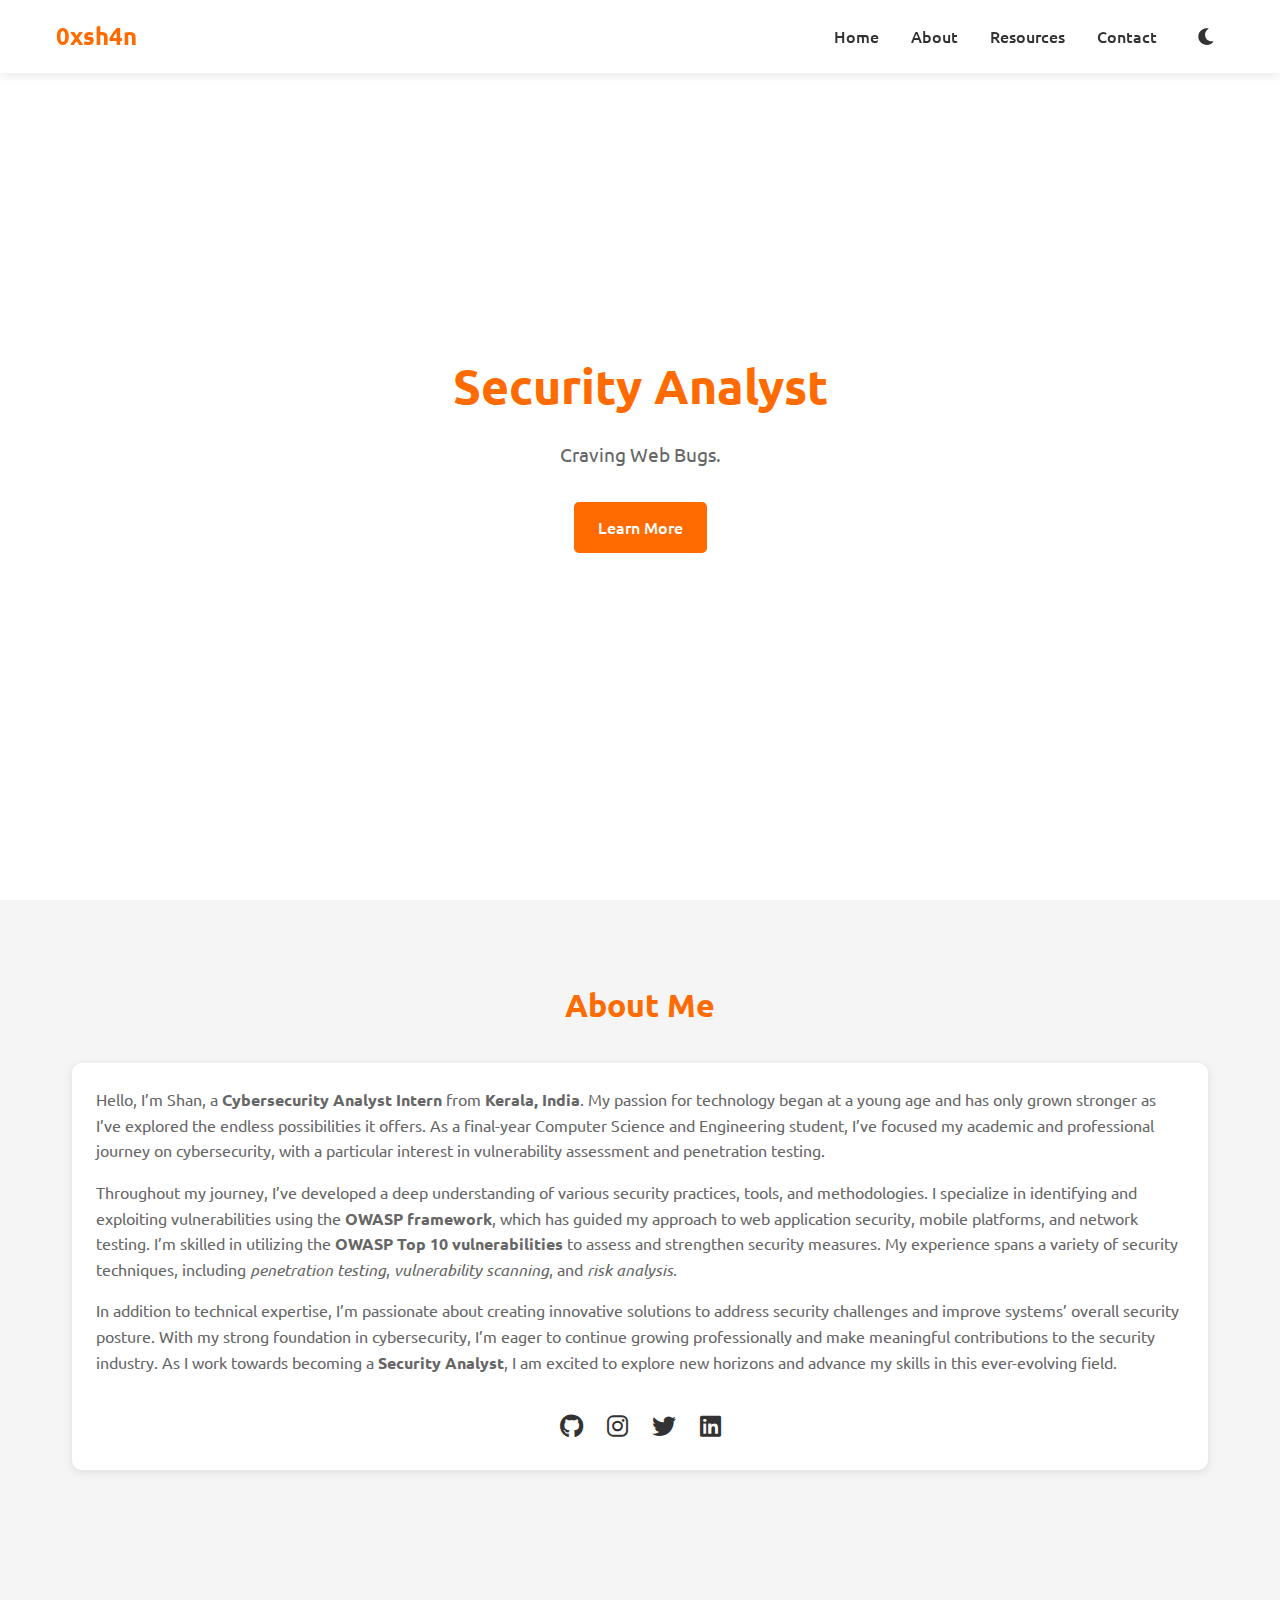
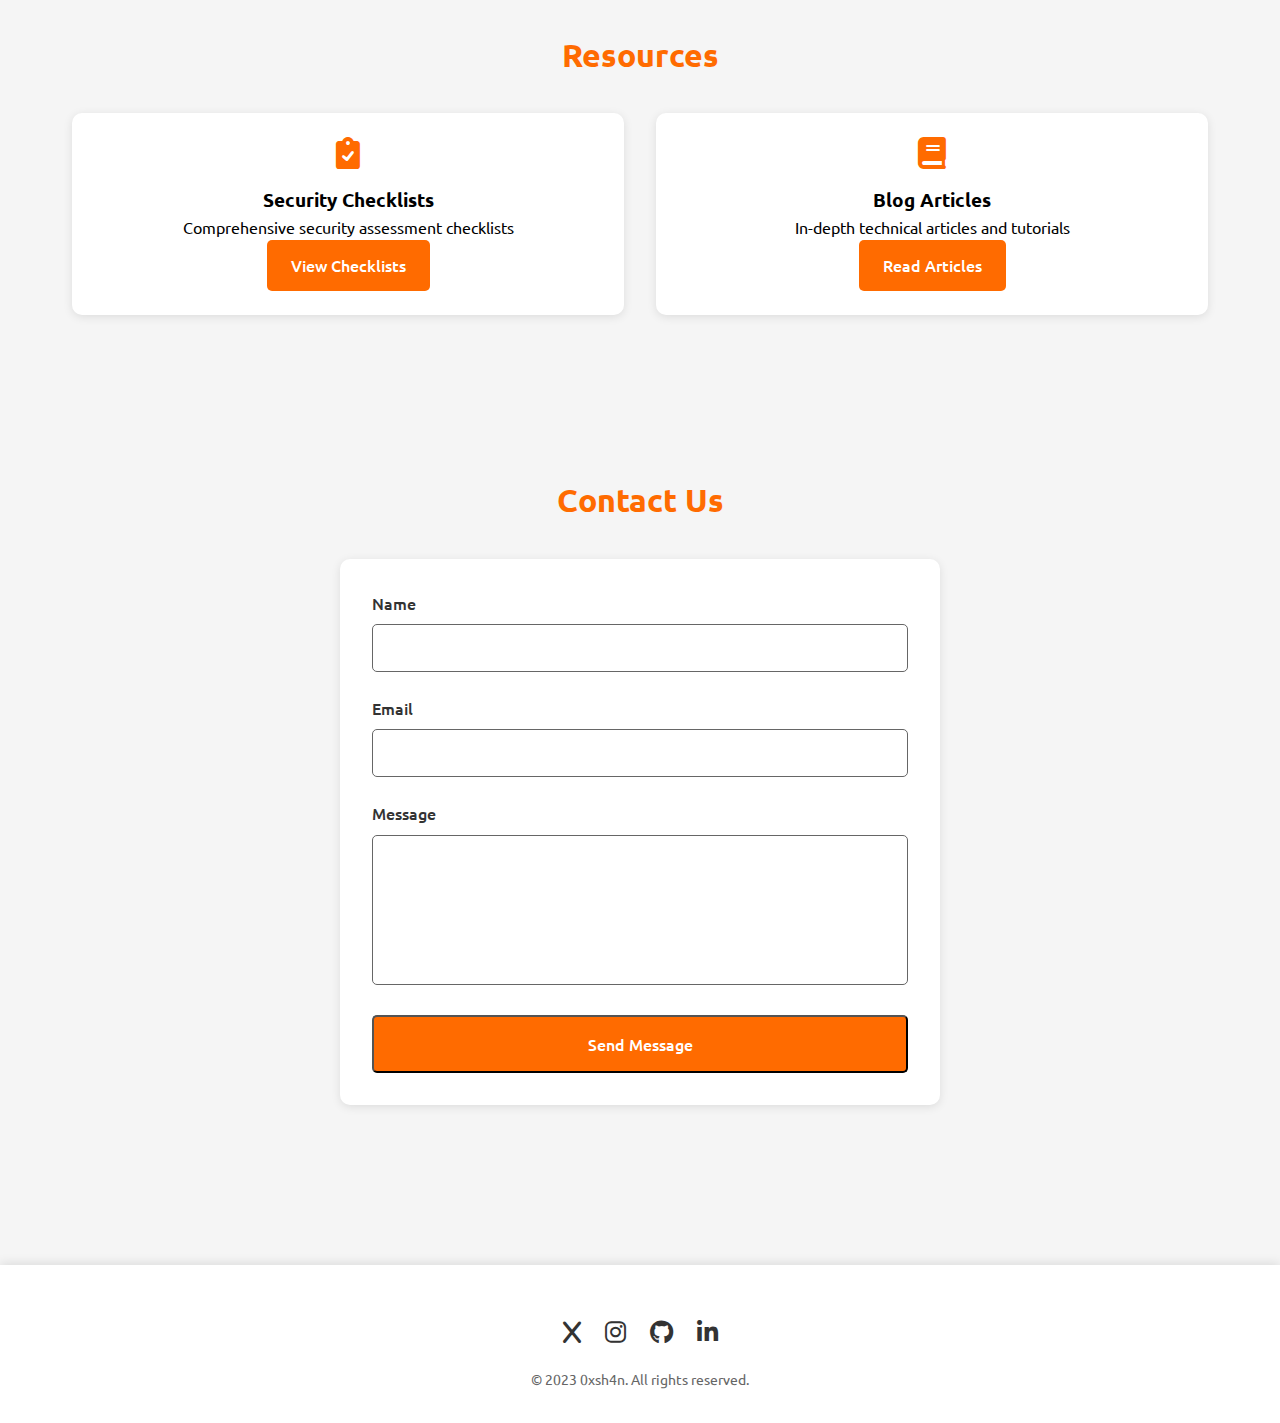
==== index.html @ 535c41b4 "Update index.html" ====
<!DOCTYPE html>
<html lang="en" data-theme="light">
<head>
    <meta charset="UTF-8">
    <meta name="viewport" content="width=device-width, initial-scale=1.0">
    <title>0xsh4n | Security Analyst</title>
    <link rel="stylesheet" href="https://cdnjs.cloudflare.com/ajax/libs/font-awesome/6.0.0/css/all.min.css">
    <style>
        @import url('https://fonts.googleapis.com/css2?family=Ubuntu:wght@300;400;500;700&display=swap');

        :root[data-theme="light"] {
            --bg-primary: #f5f5f5;
            --bg-secondary: #ffffff;
            --text-primary: #333333;
            --text-secondary: #666666;
            --accent: #ff6b00;
            --accent-hover: #ff8533;
            --card-bg: #ffffff;
            --card-shadow: 0 2px 10px rgba(0, 0, 0, 0.1);
            --nav-bg: rgba(255, 255, 255, 0.95);
        }

        :root[data-theme="dark"] {
            --bg-primary: #1a1a1a;
            --bg-secondary: #2d2d2d;
            --text-primary: #ffffff;
            --text-secondary: #cccccc;
            --accent: #ff6b00;
            --accent-hover: #ff8533;
            --card-bg: #2d2d2d;
            --card-shadow: 0 2px 10px rgba(0, 0, 0, 0.3);
            --nav-bg: rgba(26, 26, 26, 0.95);
        }

        * {
            margin: 0;
            padding: 0;
            box-sizing: border-box;
            font-family: 'Ubuntu', sans-serif;
            transition: background-color 0.3s, color 0.3s;
        }

        body {
            background-color: var(--bg-primary);
            background-img
            color: var(--text-primary);
            line-height: 1.6;
        }

        .nav-container {
            background: var(--nav-bg);
            position: fixed;
            width: 100%;
            top: 0;
            z-index: 1000;
            box-shadow: 0 2px 10px rgba(0, 0, 0, 0.1);
        }

        nav {
            max-width: 1200px;
            margin: 0 auto;
            padding: 1rem;
            display: flex;
            justify-content: space-between;
            align-items: center;
        }

        .logo {
            color: var(--accent);
            font-size: 1.5rem;
            font-weight: bold;
        }

        .nav-links {
            display: flex;
            gap: 2rem;
            align-items: center;
        }

        .nav-links a {
            color: var(--text-primary);
            text-decoration: none;
            font-weight: 500;
            transition: color 0.3s;
        }

        .nav-links a:hover {
            color: var(--accent);
        }

        .theme-toggle {
            background: none;
            border: none;
            color: var(--text-primary);
            cursor: pointer;
            font-size: 1.2rem;
            padding: 0.5rem;
        }

        .hero {
            height: 100vh;
            display: flex;
            align-items: center;
            justify-content: center;
            text-align: center;
            padding: 2rem;
            background-color: var(--bg-secondary);
        }

        .hero-content {
            max-width: 800px;
        }

        .hero h1 {
            font-size: 3rem;
            color: var(--accent);
            margin-bottom: 1rem;
            font-weight: 700;
        }

        .hero p {
            font-size: 1.2rem;
            color: var(--text-secondary);
            margin-bottom: 2rem;
        }

        .section {
            padding: 5rem 2rem;
            max-width: 1200px;
            margin: 0 auto;
        }

        .section-title {
            color: var(--accent);
            font-size: 2rem;
            margin-bottom: 2rem;
            text-align: center;
            font-weight: 700;
        }

        .card-grid {
            display: grid;
            grid-template-columns: repeat(auto-fit, minmax(300px, 1fr));
            gap: 2rem;
            margin-top: 2rem;
        }

        .card {
            background: var(--card-bg);
            border-radius: 10px;
            padding: 1.5rem;
            box-shadow: var(--card-shadow);
            transition: transform 0.3s;
        }

        .card:hover {
            transform: translateY(-5px);
        }

        .card img {
            width: 100%;
            height: 200px;
            object-fit: cover;
            border-radius: 5px;
            margin-bottom: 1rem;
        }

        .card h3 {
            color: var(--accent);
            margin-bottom: 0.5rem;
            font-weight: 500;
        }

        .card p {
            color: var(--text-secondary);
            margin-bottom: 1rem;
        }

        .btn {
            display: inline-block;
            background: var(--accent);
            color: white;
            padding: 0.8rem 1.5rem;
            border-radius: 5px;
            text-decoration: none;
            transition: background-color 0.3s;
            font-weight: 500;
        }

        .btn:hover {
            background: var(--accent-hover);
        }

        .social-icons {
            display: flex;
            justify-content: center;
            gap: 1.5rem;
            margin-top: 2rem;
        }

        .social-icon {
            color: var(--text-primary);
            font-size: 1.5rem;
            transition: color 0.3s;
        }

        .social-icon:hover {
            color: var(--accent);
        }

        .resources-grid {
            display: grid;
            grid-template-columns: repeat(auto-fit, minmax(250px, 1fr));
            gap: 2rem;
        }

        .resource-card {
            background: var(--card-bg);
            border-radius: 10px;
            padding: 1.5rem;
            box-shadow: var(--card-shadow);
            text-align: center;
        }

        .resource-card i {
            font-size: 2rem;
            color: var(--accent);
            margin-bottom: 1rem;
        }

        @media (max-width: 768px) {
            .nav-links {
                display: none;
            }
            
            .hero h1 {
                font-size: 2rem;
            }
            
            .section {
                padding: 3rem 1rem;
            }
        }
    /* Contact Form Styles */
.contact-form {
    max-width: 600px;
    margin: 0 auto;
    padding: 2rem;
    background: var(--card-bg);
    border-radius: 10px;
    box-shadow: var(--card-shadow);
}

.contact-form .form-group {
    margin-bottom: 1.5rem;
}

.contact-form label {
    display: block;
    margin-bottom: 0.5rem;
    color: var(--text-primary);
    font-weight: 500;
}

.contact-form input,
.contact-form textarea {
    width: 100%;
    padding: 0.8rem;
    border: 1px solid var(--text-secondary);
    border-radius: 5px;
    background: var(--bg-secondary);
    color: var(--text-primary);
    font-size: 1rem;
    transition: border-color 0.3s;
}

.contact-form input:focus,
.contact-form textarea:focus {
    border-color: var(--accent);
    outline: none;
}

.contact-form textarea {
    resize: none;
    min-height: 150px;
    max-height: 150px;
}

.contact-form .btn {
    width: 100%;
    padding: 1rem;
    font-size: 1rem;
    cursor: pointer;
}

/* Footer Styles */
footer {
    background: var(--nav-bg);
    color: var(--text-primary);
    padding: 2rem 1rem;
    text-align: center;
    margin-top: 5rem;
    box-shadow: 0 -2px 10px rgba(0, 0, 0, 0.1);
}

footer .footer-content {
    max-width: 1200px;
    margin: 0 auto;
    display: flex;
    flex-direction: column;
    gap: 1rem;
}

footer .social-icons {
    margin-top: 1rem;
}

footer .social-icon {
    color: var(--text-primary);
    font-size: 1.5rem;
    transition: color 0.3s;
}

footer .social-icon:hover {
    color: var(--accent);
}

footer p {
    margin: 0;
    font-size: 0.9rem;
    color: var(--text-secondary);
}
    </style>
</head>
<body>
    <div class="nav-container">
        <nav>
            <div class="logo">0xsh4n</div>
            <div class="nav-links">
                <a href="#home">Home</a>
                <a href="#about">About</a>
                <a href="#resources">Resources</a>
                <a href="#contact">Contact</a>
                <button class="theme-toggle" onclick="toggleTheme()">
                    <i class="fas fa-moon"></i>
                </button>
            </div>
        </nav>
    </div>

    <section id="home" class="hero">
        <div class="hero-content">
            <h1>Security Analyst</h1>
            <p>Craving Web Bugs.</p>
            <a href="#about" class="btn">Learn More</a>
        </div>
    </section>

    <section id="about" class="section">
        <h2 class="section-title">About Me</h2>
        <div class="card">
            <p>Hello, I’m Shan, a <strong>Cybersecurity Analyst Intern</strong> from <strong>Kerala, India</strong>. My passion for technology began at a young age and has only grown stronger as I’ve explored the endless possibilities it offers. As a final-year Computer Science and Engineering student, I’ve focused my academic and professional journey on cybersecurity, with a particular interest in vulnerability assessment and penetration testing.</p>

<p>Throughout my journey, I’ve developed a deep understanding of various security practices, tools, and methodologies. I specialize in identifying and exploiting vulnerabilities using the <strong>OWASP framework</strong>, which has guided my approach to web application security, mobile platforms, and network testing. I’m skilled in utilizing the <strong>OWASP Top 10 vulnerabilities</strong> to assess and strengthen security measures. My experience spans a variety of security techniques, including <em>penetration testing</em>, <em>vulnerability scanning</em>, and <em>risk analysis</em>.</p>

<p>In addition to technical expertise, I’m passionate about creating innovative solutions to address security challenges and improve systems’ overall security posture. With my strong foundation in cybersecurity, I’m eager to continue growing professionally and make meaningful contributions to the security industry. As I work towards becoming a <strong>Security Analyst</strong>, I am excited to explore new horizons and advance my skills in this ever-evolving field.</p>

            <div class="social-icons">
                <a href="https://github.com/0xsh4n" target="_blank" class="social-icon">
                    <i class="fab fa-github"></i>
                </a>
                <a href="https://instagram.com/ajmal._shann" target="_blank" class="social-icon">
                    <i class="fab fa-instagram"></i>
                </a>
                <a href="https://x.com/mr_5han" target="_blank" class="social-icon">
                    <i class="fab fa-twitter"></i>
                </a>
                <a href="https://www.linkedin.com/in/ajmalshan/" target="_blank" class="social-icon">
                    <i class="fab fa-linkedin"></i>
                </a>
            </div>
        </div>
    </section>

    <section id="resources" class="section">
        <h2 class="section-title">Resources</h2>
        <div class="resources-grid">
            <div class="resource-card">
                <i class="fas fa-clipboard-check"></i>
                <h3>Security Checklists</h3>
                <p>Comprehensive security assessment checklists</p>
                <a href="/pages/web-checklist.html" class="btn">View Checklists</a>
            </div>
            <div class="resource-card">
                <i class="fas fa-book"></i>
                <h3>Blog Articles</h3>
                <p>In-depth technical articles and tutorials</p>
                <a href="https://mrshan.medium.com/" class="btn">Read Articles</a>
            </div>
            <!--<div class="resource-card">
                <i class="fas fa-tools"></i>
                <h3>Tools & Scripts</h3>
                <p>Security tools and useful scripts</p>
                <a href="/tools" class="btn">Browse Tools</a>
            </div> !-->
        </div>
    </section>
<section class="section">
    <h2 class="section-title">Contact Us</h2>
    <div class="contact-form">
        <form target="_blank" action="https://formsubmit.co/ajmalshan2770@gmail.com" method="post">
            <div class="form-group">
                <label for="name">Name</label>
                <input type="text" id="name" name="name" required>
            </div>
            <div class="form-group">
                <label for="email">Email</label>
                <input type="email" id="email" name="email" required>
            </div>
            <div class="form-group">
                <label for="message">Message</label>
                <textarea id="message" name="message" required></textarea>
            </div>
            <button type="submit" class="btn">Send Message</button>
        </form>
    </div>
</section>

<!-- Footer -->
<footer>
    <div class="footer-content">
        <div class="social-icons">
            <a href="https://x.com/mr_5han" class="social-icon"><i class="fab fa-x"></i></a>
            <a href="https://instagram.com/ajmal._shann" class="social-icon"><i class="fab fa-instagram"></i></a>
            <a href="https://github.com/0xsh4n" class="social-icon"><i class="fab fa-github"></i></a>
            <a href="https://linkedin.com/in/ajmalshan" class="social-icon"><i class="fab fa-linkedin-in"></i></a>
        </div>
        <p>&copy; 2023 0xsh4n. All rights reserved.</p>
    </div>
</footer>
    <script>
        function toggleTheme() {
            const html = document.documentElement;
            const currentTheme = html.getAttribute('data-theme');
            const newTheme = currentTheme === 'light' ? 'dark' : 'light';
            html.setAttribute('data-theme', newTheme);
            
            const themeIcon = document.querySelector('.theme-toggle i');
            themeIcon.className = newTheme === 'light' ? 'fas fa-moon' : 'fas fa-sun';
        }
        // Smooth scrolling
        document.querySelectorAll('a[href^="#"]').forEach(anchor => {
            anchor.addEventListener('click', function (e) {
                e.preventDefault();
                document.querySelector(this.getAttribute('href')).scrollIntoView({
                    behavior: 'smooth'
                });
            });
        });
    </script>
</body>
</html>
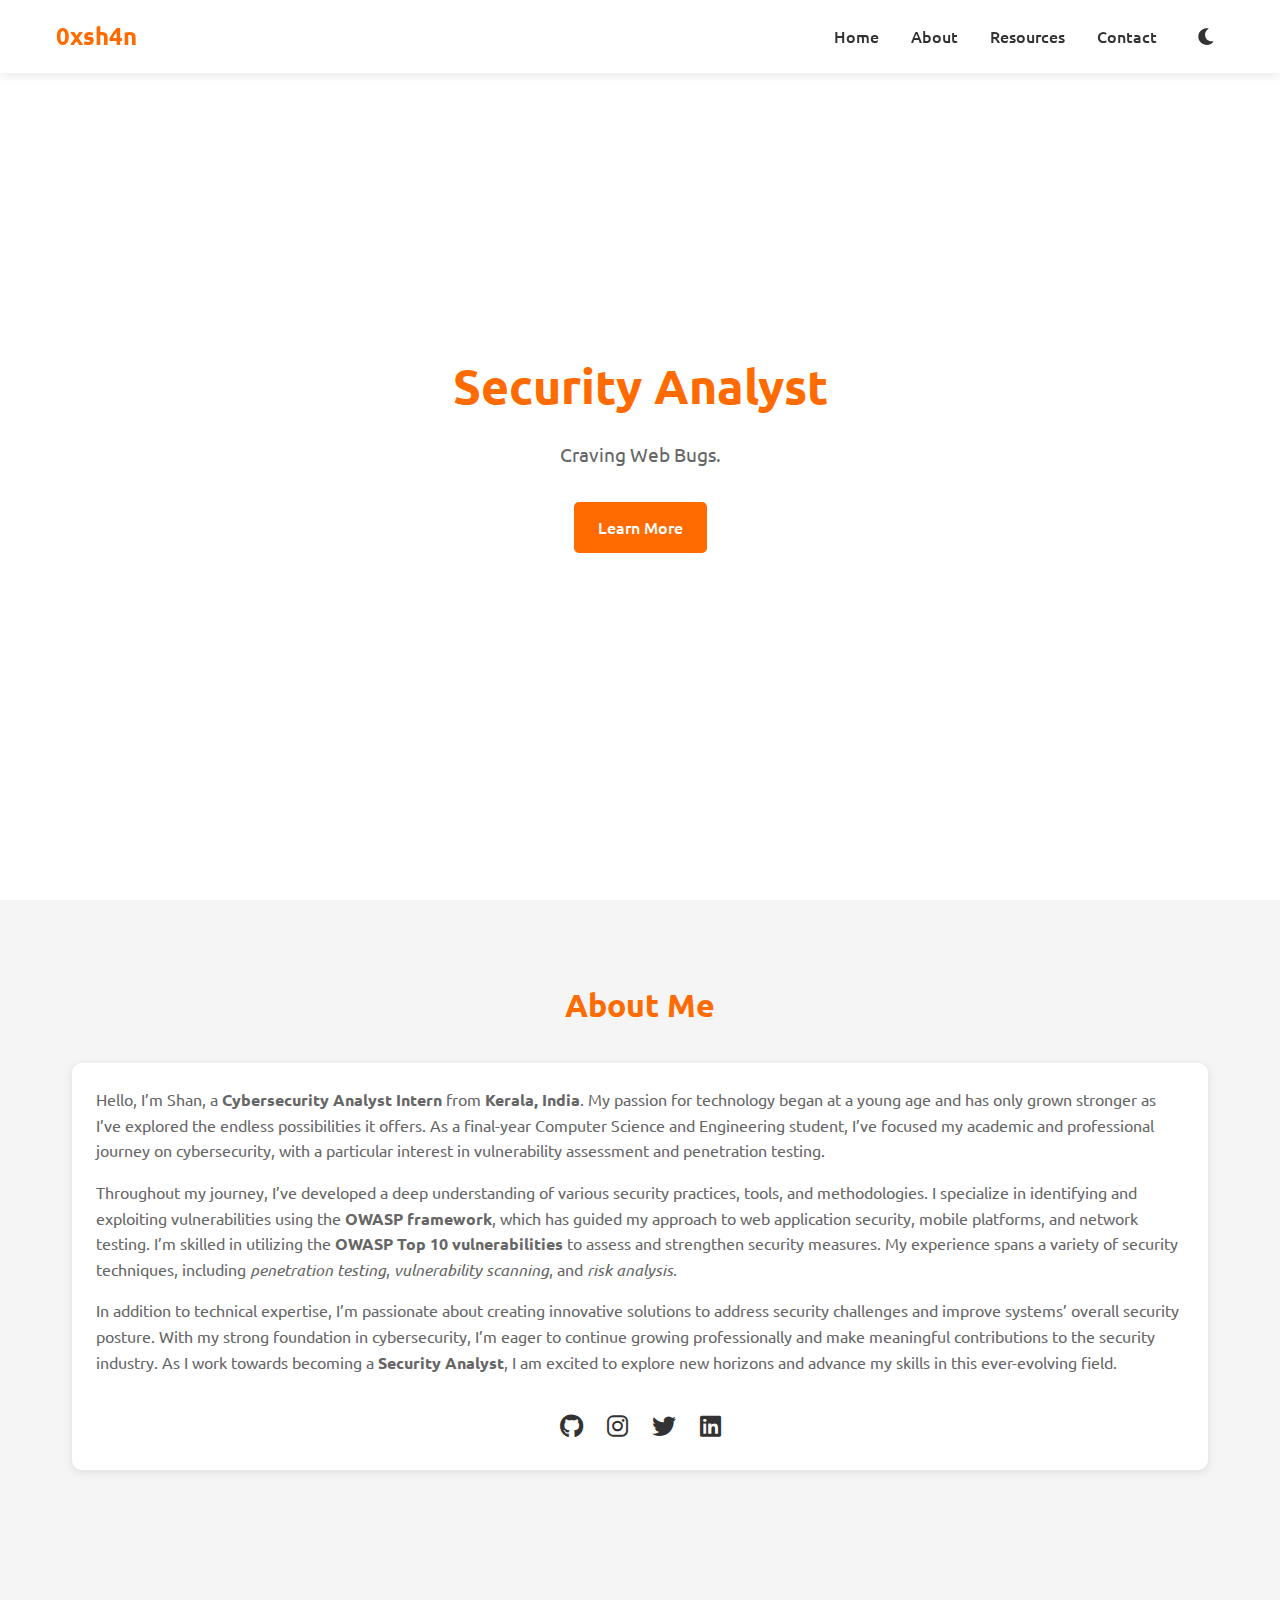
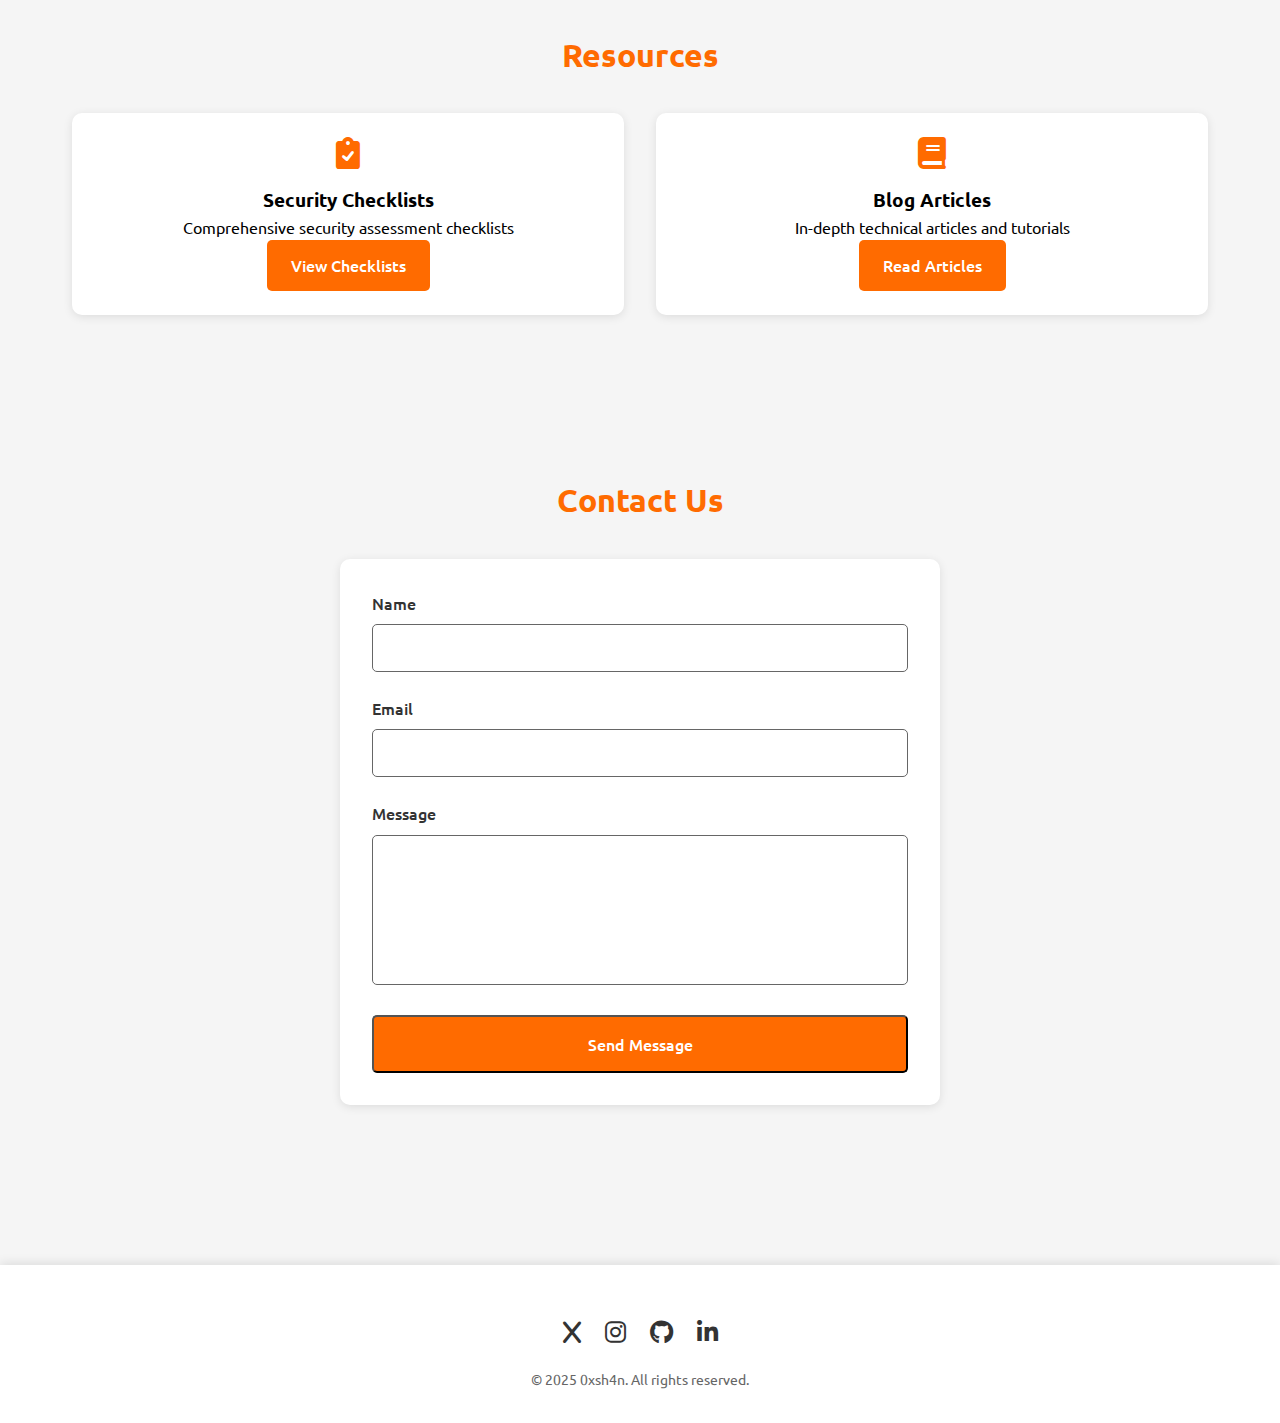
==== commit f50cf92a: "Update index.html" ====
--- a/index.html
+++ b/index.html
@@ -405,10 +405,10 @@
             </div> !-->
         </div>
     </section>
-<section class="section">
+<section class="section" id="contact">
     <h2 class="section-title">Contact Us</h2>
     <div class="contact-form">
-        <form target="_blank" action="https://formsubmit.co/ajmalshan2770@gmail.com" method="post">
+        <form target="_blank" action="https://formsubmit.co/79855444705044e5eb1c9726c6dd6657" method="post">
             <div class="form-group">
                 <label for="name">Name</label>
                 <input type="text" id="name" name="name" required>
@@ -435,7 +435,7 @@
             <a href="https://github.com/0xsh4n" class="social-icon"><i class="fab fa-github"></i></a>
             <a href="https://linkedin.com/in/ajmalshan" class="social-icon"><i class="fab fa-linkedin-in"></i></a>
         </div>
-        <p>&copy; 2023 0xsh4n. All rights reserved.</p>
+        <p>&copy; 2025 0xsh4n. All rights reserved.</p>
     </div>
 </footer>
     <script>
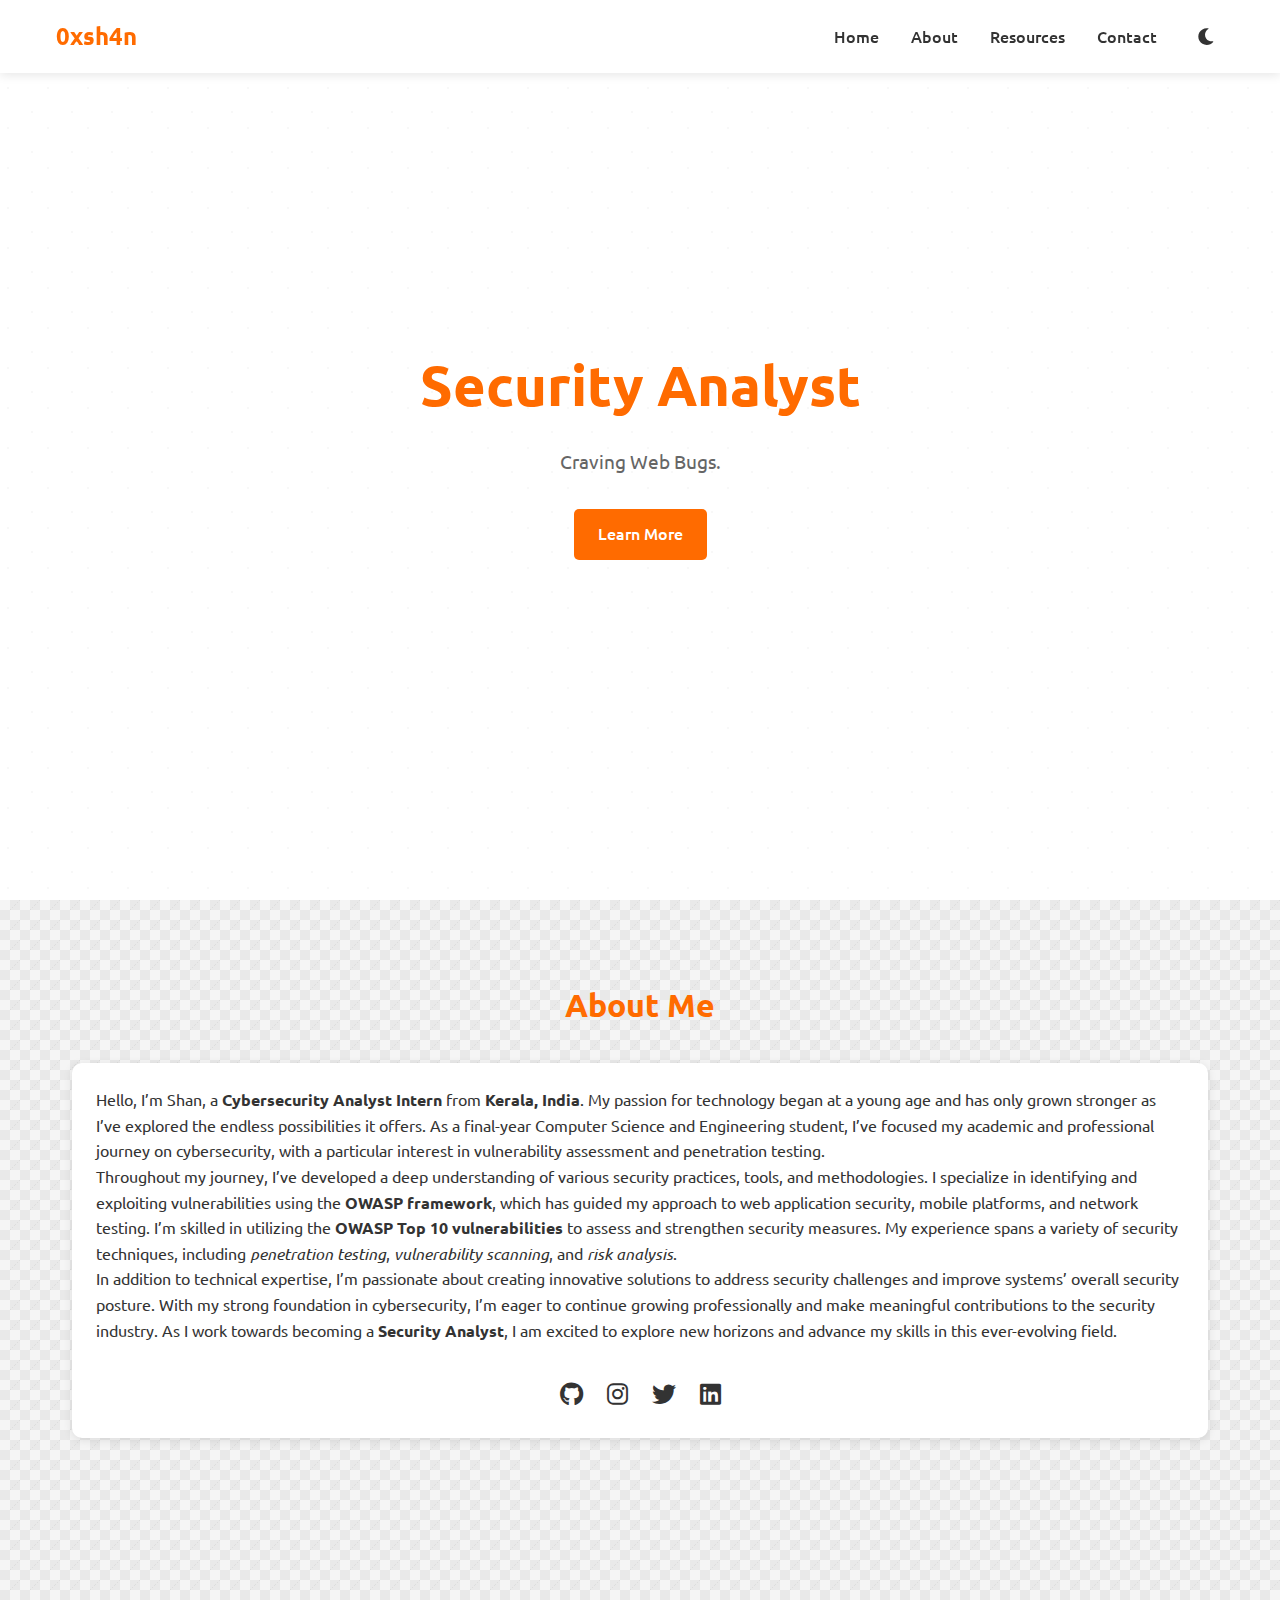
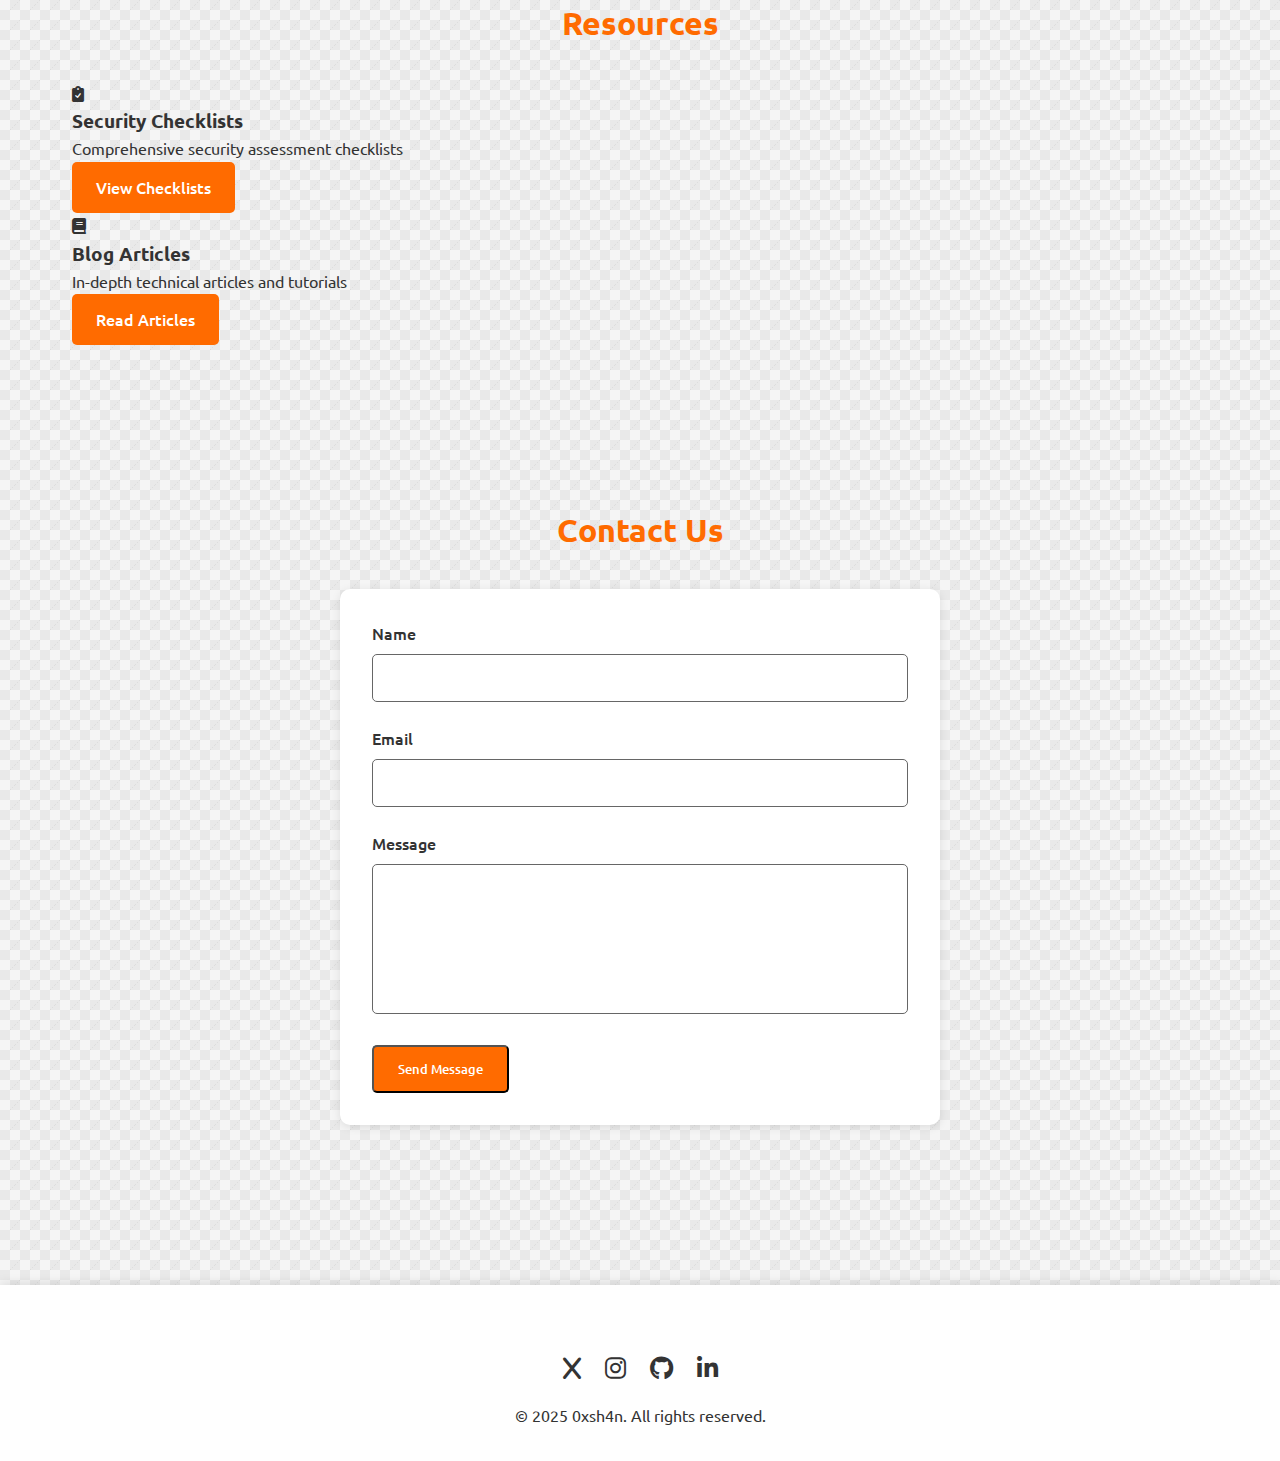
==== commit 3e9f3d19: "Update index.html" ====
--- a/index.html
+++ b/index.html
@@ -18,6 +18,7 @@
             --card-bg: #ffffff;
             --card-shadow: 0 2px 10px rgba(0, 0, 0, 0.1);
             --nav-bg: rgba(255, 255, 255, 0.95);
+            --pattern-color: rgba(0, 0, 0, 0.05);
         }
 
         :root[data-theme="dark"] {
@@ -30,6 +31,7 @@
             --card-bg: #2d2d2d;
             --card-shadow: 0 2px 10px rgba(0, 0, 0, 0.3);
             --nav-bg: rgba(26, 26, 26, 0.95);
+            --pattern-color: rgba(255, 255, 255, 0.05);
         }
 
         * {
@@ -42,9 +44,38 @@
 
         body {
             background-color: var(--bg-primary);
-            background-img
             color: var(--text-primary);
             line-height: 1.6;
+            background-image: 
+                linear-gradient(45deg, var(--pattern-color) 25%, transparent 25%),
+                linear-gradient(-45deg, var(--pattern-color) 25%, transparent 25%),
+                linear-gradient(45deg, transparent 75%, var(--pattern-color) 75%),
+                linear-gradient(-45deg, transparent 75%, var(--pattern-color) 75%);
+            background-size: 20px 20px;
+            background-position: 0 0, 0 10px, 10px -10px, -10px 0px;
+        }
+
+        /* Landing Animation */
+        @keyframes fadeInUp {
+            from {
+                opacity: 0;
+                transform: translateY(20px);
+            }
+            to {
+                opacity: 1;
+                transform: translateY(0);
+            }
+        }
+
+        @keyframes slideInFromRight {
+            from {
+                opacity: 0;
+                transform: translateX(50px);
+            }
+            to {
+                opacity: 1;
+                transform: translateX(0);
+            }
         }
 
         .nav-container {
@@ -54,6 +85,7 @@
             top: 0;
             z-index: 1000;
             box-shadow: 0 2px 10px rgba(0, 0, 0, 0.1);
+            animation: fadeInUp 0.8s ease-out;
         }
 
         nav {
@@ -65,10 +97,22 @@
             align-items: center;
         }
 
+        .hamburger {
+            display: none;
+            background: none;
+            border: none;
+            color: var(--text-primary);
+            font-size: 1.5rem;
+            cursor: pointer;
+            padding: 0.5rem;
+            z-index: 1001;
+        }
+
         .logo {
             color: var(--accent);
             font-size: 1.5rem;
             font-weight: bold;
+            animation: fadeInUp 0.8s ease-out;
         }
 
         .nav-links {
@@ -82,7 +126,14 @@
             text-decoration: none;
             font-weight: 500;
             transition: color 0.3s;
-        }
+            animation: slideInFromRight 0.8s ease-out;
+            animation-fill-mode: both;
+        }
+
+        .nav-links a:nth-child(1) { animation-delay: 0.1s; }
+        .nav-links a:nth-child(2) { animation-delay: 0.2s; }
+        .nav-links a:nth-child(3) { animation-delay: 0.3s; }
+        .nav-links a:nth-child(4) { animation-delay: 0.4s; }
 
         .nav-links a:hover {
             color: var(--accent);
@@ -95,6 +146,9 @@
             cursor: pointer;
             font-size: 1.2rem;
             padding: 0.5rem;
+            animation: fadeInUp 0.8s ease-out;
+            animation-delay: 0.5s;
+            animation-fill-mode: both;
         }
 
         .hero {
@@ -105,75 +159,48 @@
             text-align: center;
             padding: 2rem;
             background-color: var(--bg-secondary);
+            position: relative;
+            overflow: hidden;
+        }
+
+        .hero::before {
+            content: '';
+            position: absolute;
+            top: 0;
+            left: 0;
+            right: 0;
+            bottom: 0;
+            background: 
+                radial-gradient(circle at 20% 20%, var(--pattern-color) 1px, transparent 1px),
+                radial-gradient(circle at 80% 80%, var(--pattern-color) 1px, transparent 1px);
+            background-size: 40px 40px;
+            opacity: 0.5;
+            animation: fadeInUp 1s ease-out;
         }
 
         .hero-content {
             max-width: 800px;
+            position: relative;
+            z-index: 1;
         }
 
         .hero h1 {
-            font-size: 3rem;
+            font-size: 3.5rem;
             color: var(--accent);
             margin-bottom: 1rem;
             font-weight: 700;
+            animation: fadeInUp 1s ease-out;
+            animation-delay: 0.3s;
+            animation-fill-mode: both;
         }
 
         .hero p {
             font-size: 1.2rem;
             color: var(--text-secondary);
             margin-bottom: 2rem;
-        }
-
-        .section {
-            padding: 5rem 2rem;
-            max-width: 1200px;
-            margin: 0 auto;
-        }
-
-        .section-title {
-            color: var(--accent);
-            font-size: 2rem;
-            margin-bottom: 2rem;
-            text-align: center;
-            font-weight: 700;
-        }
-
-        .card-grid {
-            display: grid;
-            grid-template-columns: repeat(auto-fit, minmax(300px, 1fr));
-            gap: 2rem;
-            margin-top: 2rem;
-        }
-
-        .card {
-            background: var(--card-bg);
-            border-radius: 10px;
-            padding: 1.5rem;
-            box-shadow: var(--card-shadow);
-            transition: transform 0.3s;
-        }
-
-        .card:hover {
-            transform: translateY(-5px);
-        }
-
-        .card img {
-            width: 100%;
-            height: 200px;
-            object-fit: cover;
-            border-radius: 5px;
-            margin-bottom: 1rem;
-        }
-
-        .card h3 {
-            color: var(--accent);
-            margin-bottom: 0.5rem;
-            font-weight: 500;
-        }
-
-        .card p {
-            color: var(--text-secondary);
-            margin-bottom: 1rem;
+            animation: fadeInUp 1s ease-out;
+            animation-delay: 0.5s;
+            animation-fill-mode: both;
         }
 
         .btn {
@@ -183,12 +210,95 @@
             padding: 0.8rem 1.5rem;
             border-radius: 5px;
             text-decoration: none;
-            transition: background-color 0.3s;
+            transition: background-color 0.3s, transform 0.3s;
             font-weight: 500;
+            animation: fadeInUp 1s ease-out;
+            animation-delay: 0.7s;
+            animation-fill-mode: both;
         }
 
         .btn:hover {
             background: var(--accent-hover);
+            transform: translateY(-2px);
+        }
+
+        @media (max-width: 768px) {
+            .hamburger {
+                display: block;
+            }
+
+            .nav-links {
+                position: fixed;
+                top: 0;
+                right: -100%;
+                height: 100vh;
+                width: 250px;
+                background: var(--nav-bg);
+                flex-direction: column;
+                padding: 80px 2rem 2rem;
+                transition: right 0.3s ease;
+                box-shadow: -2px 0 10px rgba(0, 0, 0, 0.1);
+            }
+
+            .nav-links.active {
+                right: 0;
+            }
+
+            .nav-links a {
+                width: 100%;
+                text-align: center;
+                padding: 1rem 0;
+                border-bottom: 1px solid var(--text-secondary);
+                animation: none;
+            }
+
+            .nav-links a:last-child {
+                border-bottom: none;
+            }
+
+            .theme-toggle {
+                margin-top: 1rem;
+                animation: none;
+            }
+
+            .hero h1 {
+                font-size: 2.5rem;
+            }
+        }
+
+  .section {
+            padding: 5rem 2rem;
+            max-width: 1200px;
+            margin: 0 auto;
+            animation: fadeInUp 1s ease-out;
+            animation-fill-mode: both;
+        }
+
+        .section-title {
+            color: var(--accent);
+            font-size: 2rem;
+            margin-bottom: 2rem;
+            text-align: center;
+            font-weight: 700;
+        }
+
+        .card-grid {
+            display: grid;
+            grid-template-columns: repeat(auto-fit, minmax(300px, 1fr));
+            gap: 2rem;
+            margin-top: 2rem;
+        }
+
+        .card {
+            background: var(--card-bg);
+            border-radius: 10px;
+            padding: 1.5rem;
+            box-shadow: var(--card-shadow);
+            transition: transform 0.3s;
+        }
+
+        .card:hover {
+            transform: translateY(-5px);
         }
 
         .social-icons {
@@ -201,141 +311,84 @@
         .social-icon {
             color: var(--text-primary);
             font-size: 1.5rem;
-            transition: color 0.3s;
+            transition: color 0.3s, transform 0.3s;
         }
 
         .social-icon:hover {
             color: var(--accent);
-        }
-
-        .resources-grid {
-            display: grid;
-            grid-template-columns: repeat(auto-fit, minmax(250px, 1fr));
-            gap: 2rem;
-        }
-
-        .resource-card {
+            transform: translateY(-2px);
+        }
+
+        /* Contact Form Styles */
+        .contact-form {
+            max-width: 600px;
+            margin: 0 auto;
+            padding: 2rem;
             background: var(--card-bg);
             border-radius: 10px;
-            padding: 1.5rem;
             box-shadow: var(--card-shadow);
+        }
+
+        .contact-form .form-group {
+            margin-bottom: 1.5rem;
+        }
+
+        .contact-form label {
+            display: block;
+            margin-bottom: 0.5rem;
+            color: var(--text-primary);
+            font-weight: 500;
+        }
+
+        .contact-form input,
+        .contact-form textarea {
+            width: 100%;
+            padding: 0.8rem;
+            border: 1px solid var(--text-secondary);
+            border-radius: 5px;
+            background: var(--bg-secondary);
+            color: var(--text-primary);
+            font-size: 1rem;
+            transition: border-color 0.3s;
+        }
+
+        .contact-form input:focus,
+        .contact-form textarea:focus {
+            border-color: var(--accent);
+            outline: none;
+        }
+
+        .contact-form textarea {
+            resize: none;
+            min-height: 150px;
+        }
+
+        /* Footer Styles */
+        footer {
+            background: var(--nav-bg);
+            color: var(--text-primary);
+            padding: 2rem 1rem;
             text-align: center;
-        }
-
-        .resource-card i {
-            font-size: 2rem;
-            color: var(--accent);
-            margin-bottom: 1rem;
-        }
-
-        @media (max-width: 768px) {
-            .nav-links {
-                display: none;
-            }
-            
-            .hero h1 {
-                font-size: 2rem;
-            }
-            
-            .section {
-                padding: 3rem 1rem;
-            }
-        }
-    /* Contact Form Styles */
-.contact-form {
-    max-width: 600px;
-    margin: 0 auto;
-    padding: 2rem;
-    background: var(--card-bg);
-    border-radius: 10px;
-    box-shadow: var(--card-shadow);
-}
-
-.contact-form .form-group {
-    margin-bottom: 1.5rem;
-}
-
-.contact-form label {
-    display: block;
-    margin-bottom: 0.5rem;
-    color: var(--text-primary);
-    font-weight: 500;
-}
-
-.contact-form input,
-.contact-form textarea {
-    width: 100%;
-    padding: 0.8rem;
-    border: 1px solid var(--text-secondary);
-    border-radius: 5px;
-    background: var(--bg-secondary);
-    color: var(--text-primary);
-    font-size: 1rem;
-    transition: border-color 0.3s;
-}
-
-.contact-form input:focus,
-.contact-form textarea:focus {
-    border-color: var(--accent);
-    outline: none;
-}
-
-.contact-form textarea {
-    resize: none;
-    min-height: 150px;
-    max-height: 150px;
-}
-
-.contact-form .btn {
-    width: 100%;
-    padding: 1rem;
-    font-size: 1rem;
-    cursor: pointer;
-}
-
-/* Footer Styles */
-footer {
-    background: var(--nav-bg);
-    color: var(--text-primary);
-    padding: 2rem 1rem;
-    text-align: center;
-    margin-top: 5rem;
-    box-shadow: 0 -2px 10px rgba(0, 0, 0, 0.1);
-}
-
-footer .footer-content {
-    max-width: 1200px;
-    margin: 0 auto;
-    display: flex;
-    flex-direction: column;
-    gap: 1rem;
-}
-
-footer .social-icons {
-    margin-top: 1rem;
-}
-
-footer .social-icon {
-    color: var(--text-primary);
-    font-size: 1.5rem;
-    transition: color 0.3s;
-}
-
-footer .social-icon:hover {
-    color: var(--accent);
-}
-
-footer p {
-    margin: 0;
-    font-size: 0.9rem;
-    color: var(--text-secondary);
-}
+            margin-top: 5rem;
+            box-shadow: 0 -2px 10px rgba(0, 0, 0, 0.1);
+        }
+
+        footer .footer-content {
+            max-width: 1200px;
+            margin: 0 auto;
+            display: flex;
+            flex-direction: column;
+            gap: 1rem;
+        }
     </style>
 </head>
 <body>
     <div class="nav-container">
         <nav>
             <div class="logo">0xsh4n</div>
+            <button class="hamburger" onclick="toggleMenu()">
+                <i class="fas fa-bars"></i>
+            </button>
             <div class="nav-links">
                 <a href="#home">Home</a>
                 <a href="#about">About</a>
@@ -438,7 +491,16 @@
         <p>&copy; 2025 0xsh4n. All rights reserved.</p>
     </div>
 </footer>
-    <script>
+<script>
+        function toggleMenu() {
+            const navLinks = document.querySelector('.nav-links');
+            const hamburger = document.querySelector('.hamburger i');
+            
+            navLinks.classList.toggle('active');
+            hamburger.classList.toggle('fa-bars');
+            hamburger.classList.toggle('fa-times');
+        }
+
         function toggleTheme() {
             const html = document.documentElement;
             const currentTheme = html.getAttribute('data-theme');
@@ -448,6 +510,18 @@
             const themeIcon = document.querySelector('.theme-toggle i');
             themeIcon.className = newTheme === 'light' ? 'fas fa-moon' : 'fas fa-sun';
         }
+
+        // Close menu when clicking a link
+        document.querySelectorAll('.nav-links a').forEach(link => {
+            link.addEventListener('click', () => {
+                const navLinks = document.querySelector('.nav-links');
+                const hamburger = document.querySelector('.hamburger i');
+                navLinks.classList.remove('active');
+                hamburger.classList.remove('fa-times');
+                hamburger.classList.add('fa-bars');
+            });
+        });
+
         // Smooth scrolling
         document.querySelectorAll('a[href^="#"]').forEach(anchor => {
             anchor.addEventListener('click', function (e) {
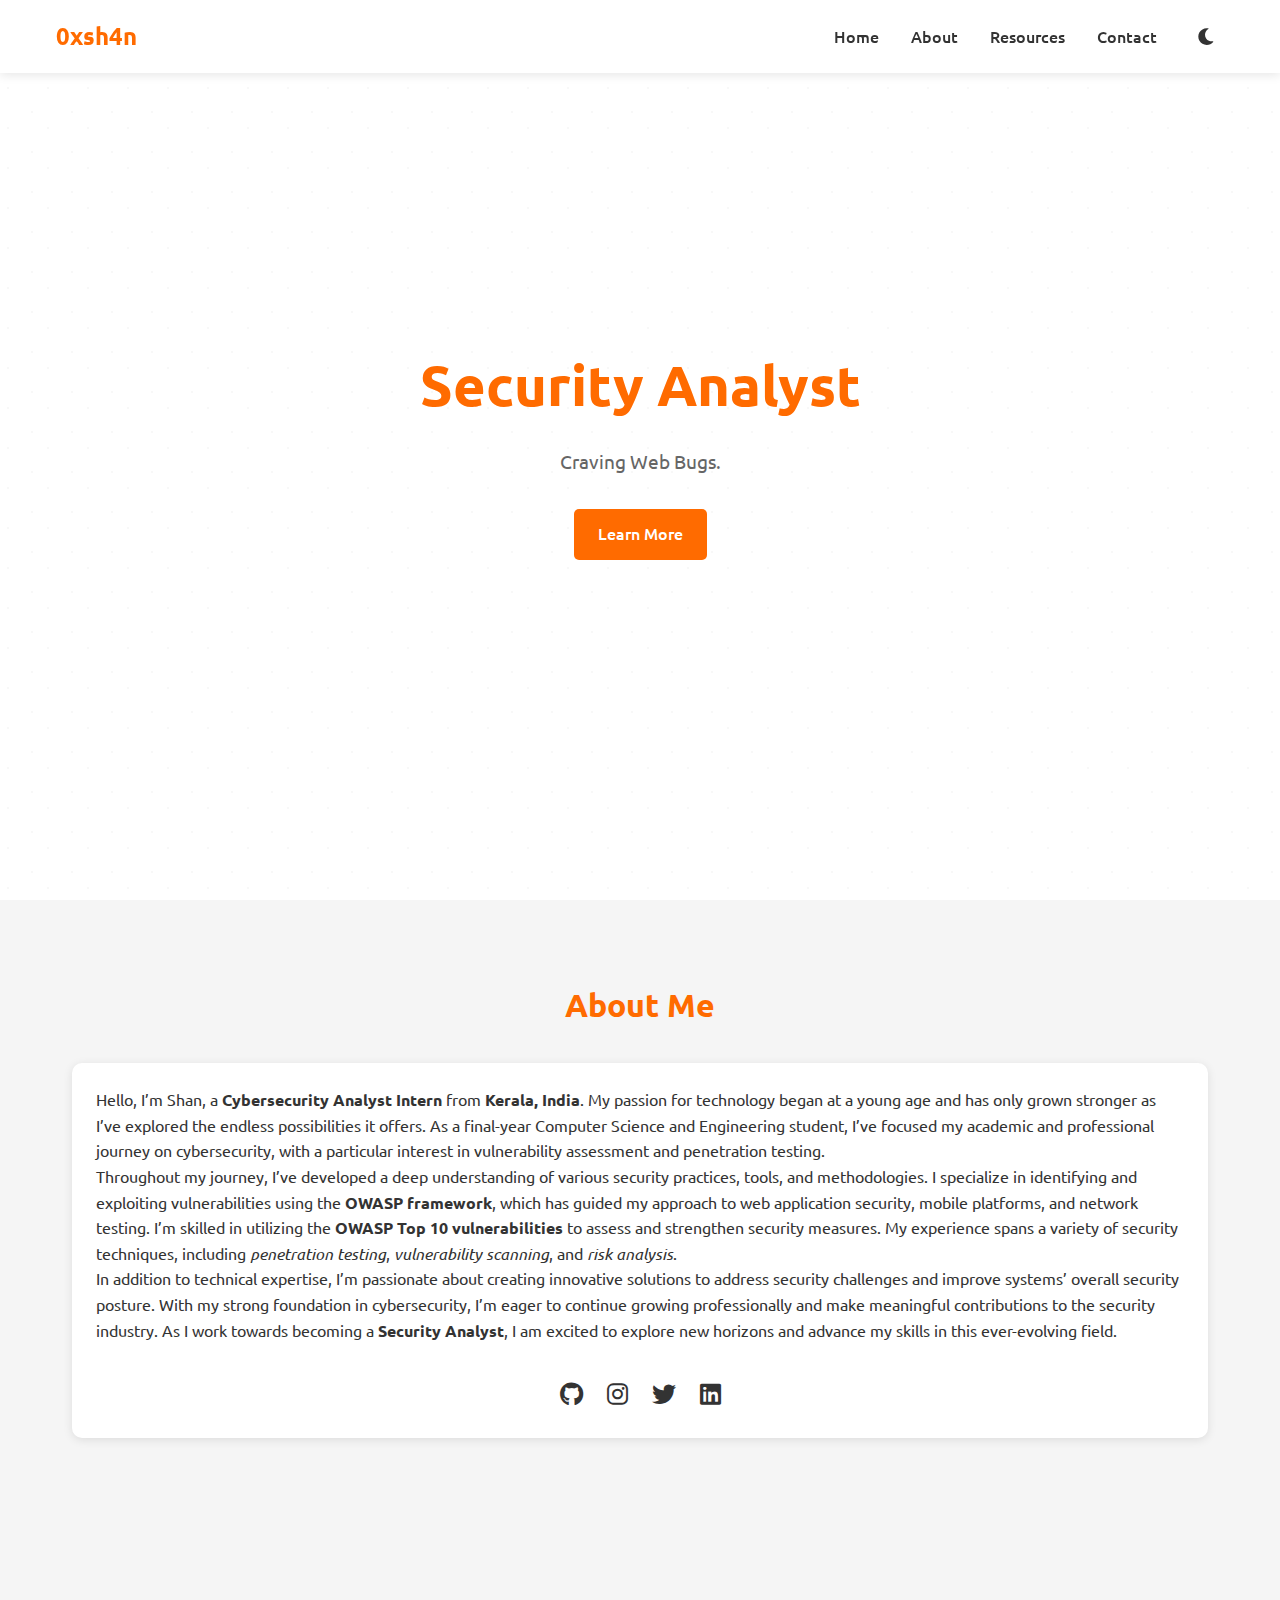
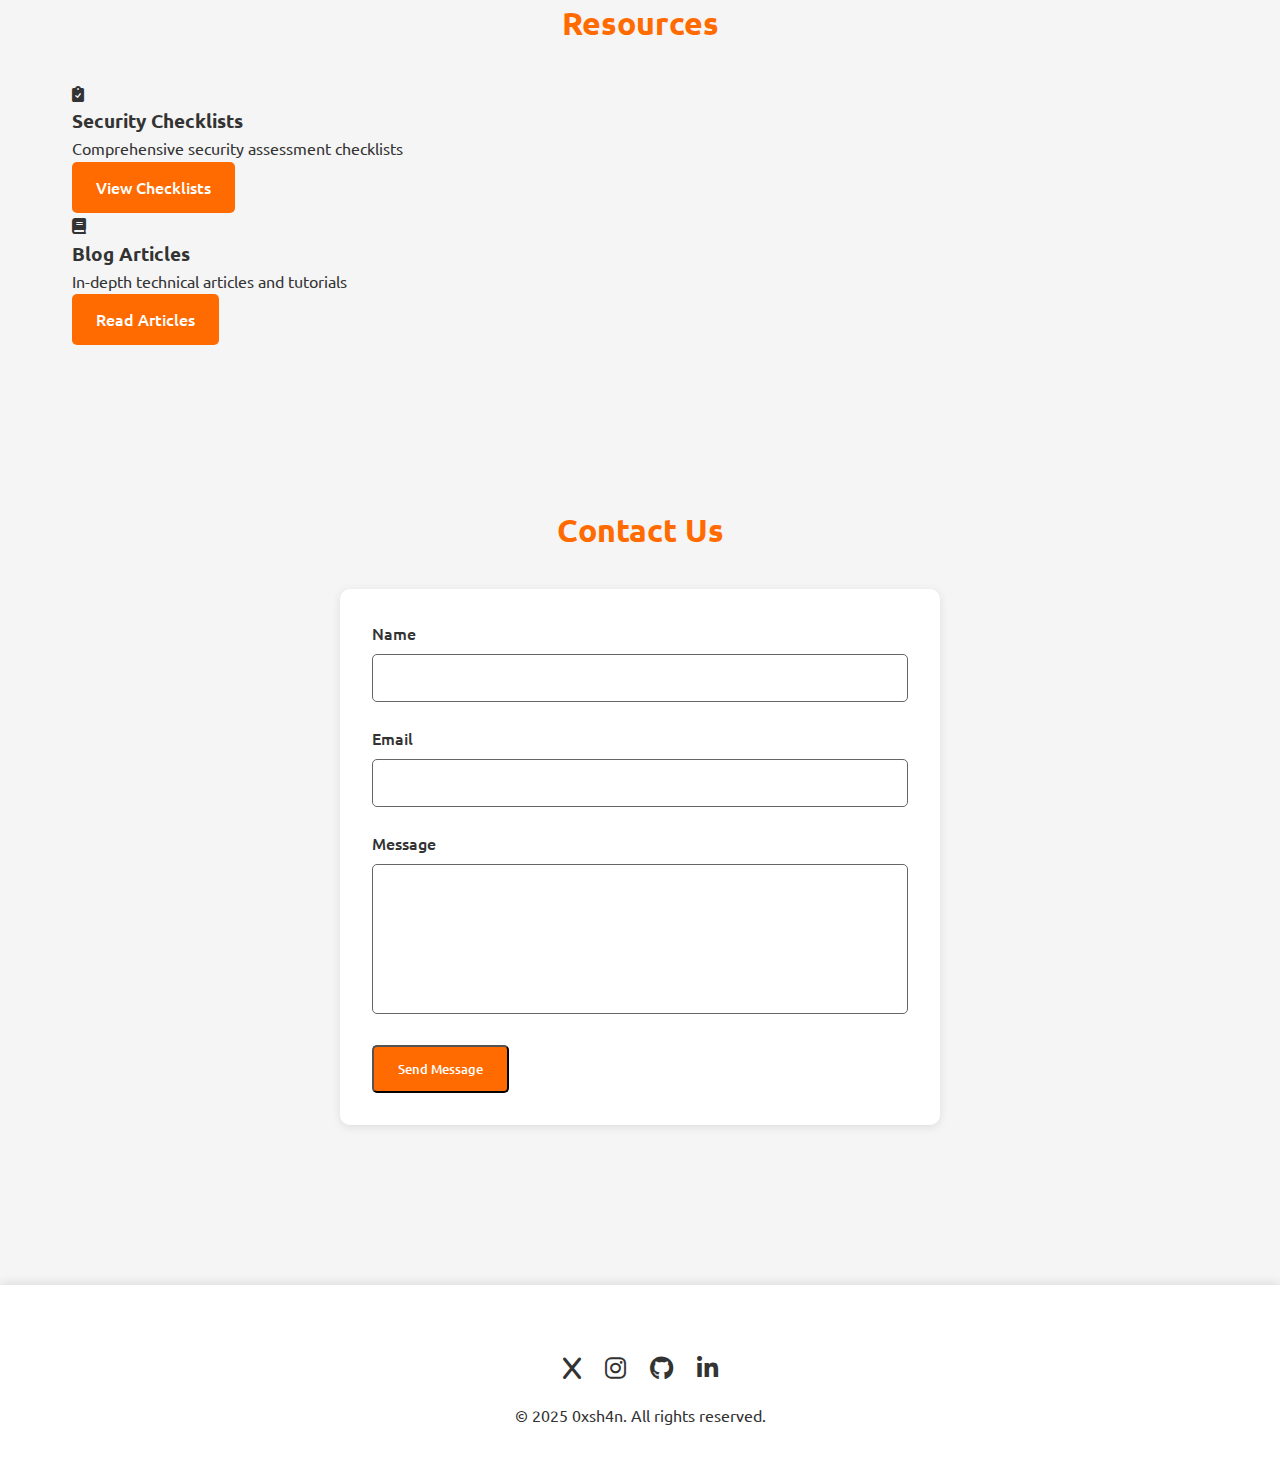
==== commit db75aa47: "Update index.html" ====
--- a/index.html
+++ b/index.html
@@ -46,13 +46,11 @@
             background-color: var(--bg-primary);
             color: var(--text-primary);
             line-height: 1.6;
-            background-image: 
-                linear-gradient(45deg, var(--pattern-color) 25%, transparent 25%),
-                linear-gradient(-45deg, var(--pattern-color) 25%, transparent 25%),
-                linear-gradient(45deg, transparent 75%, var(--pattern-color) 75%),
-                linear-gradient(-45deg, transparent 75%, var(--pattern-color) 75%);
-            background-size: 20px 20px;
-            background-position: 0 0, 0 10px, 10px -10px, -10px 0px;
+            background-image:url('assets/images/landingpage.jpg');
+            background-size: cover;
+            background-position:center;
+            background-repeat: no-repeat; /* Prevent image from repeating */
+
         }
 
         /* Landing Animation */
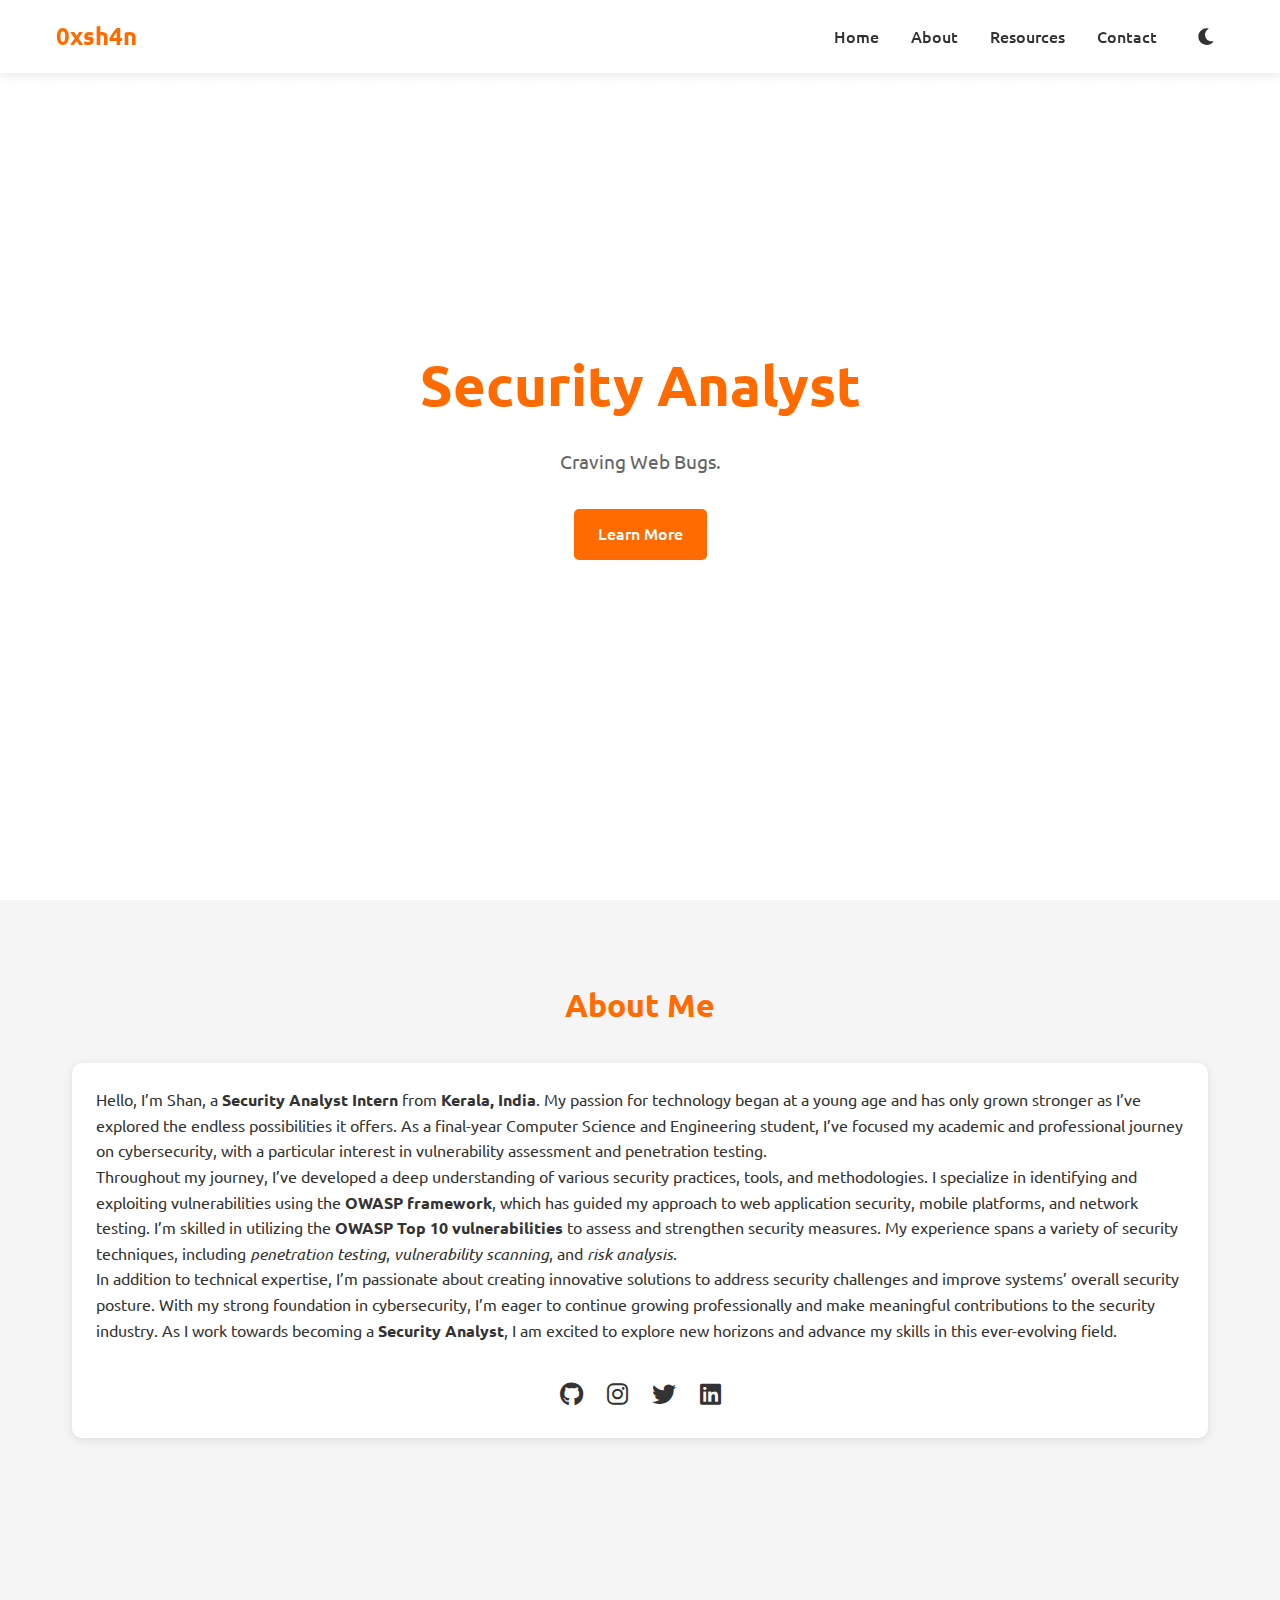
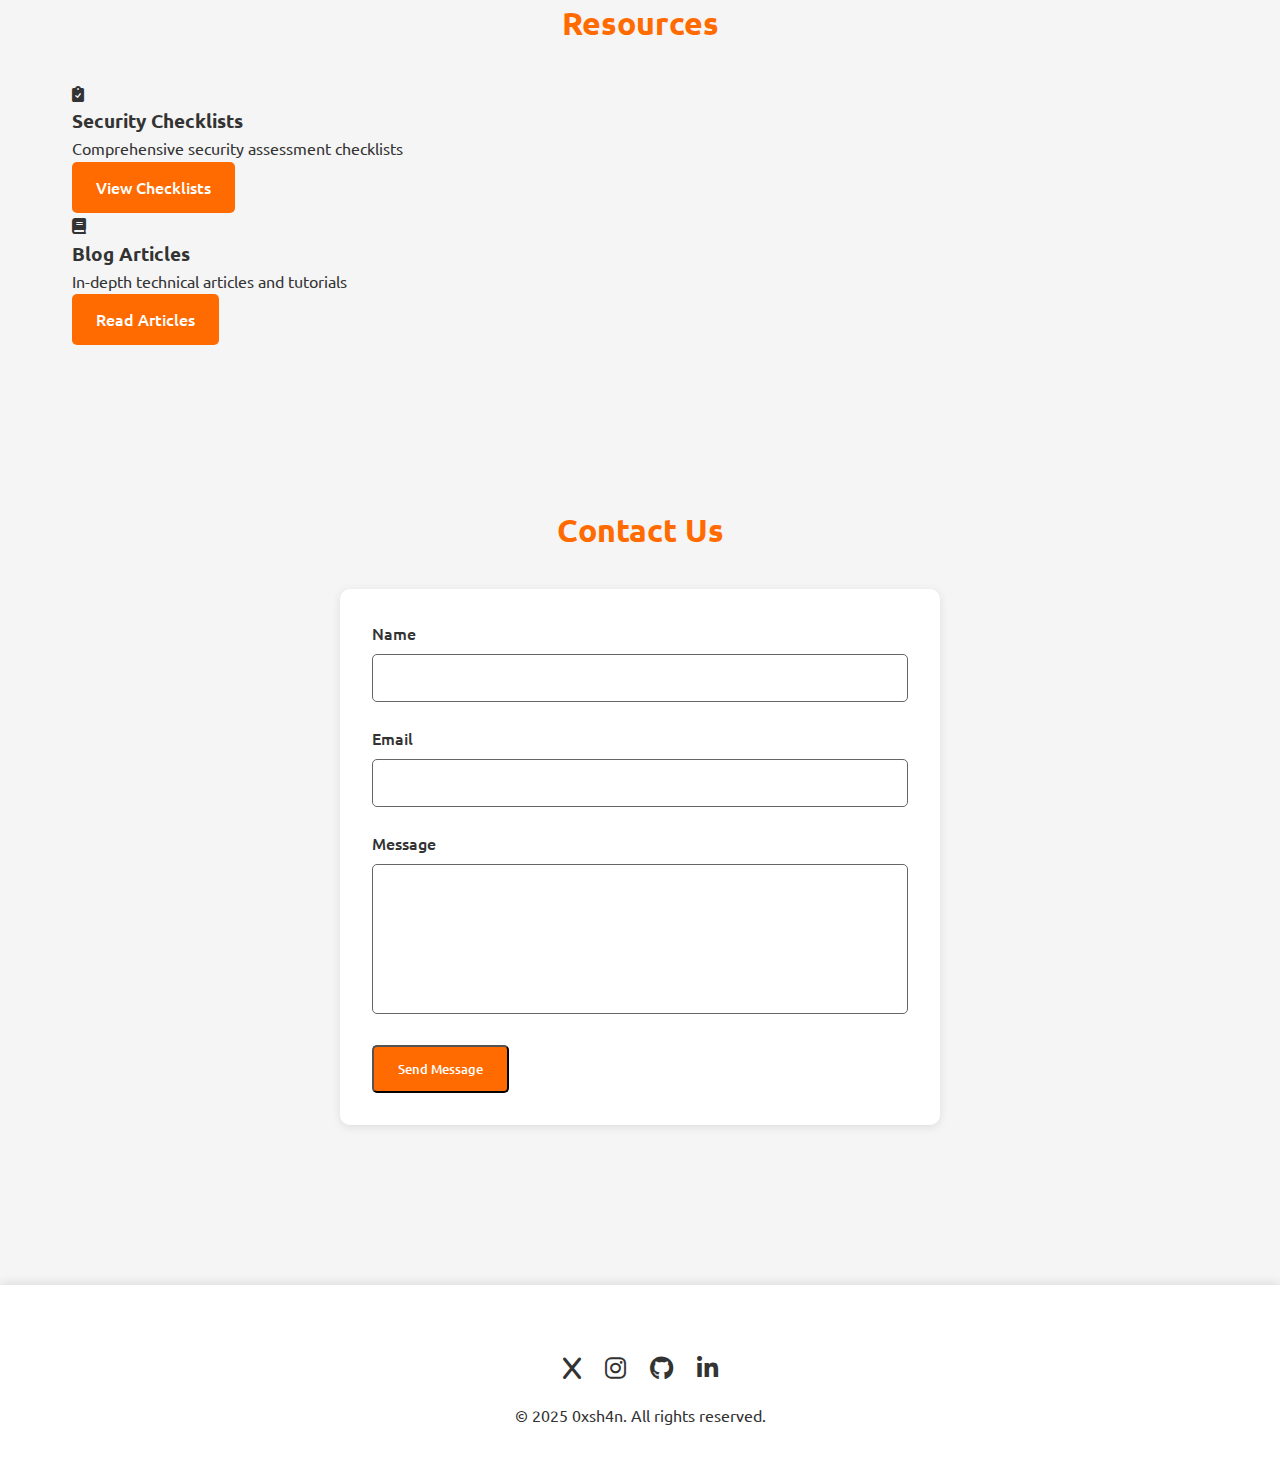
==== commit 423e8b05: "Update index.html" ====
--- a/index.html
+++ b/index.html
@@ -46,7 +46,6 @@
             background-color: var(--bg-primary);
             color: var(--text-primary);
             line-height: 1.6;
-            background-image:url('assets/images/landingpage.jpg');
             background-size: cover;
             background-position:center;
             background-repeat: no-repeat; /* Prevent image from repeating */
@@ -410,7 +409,7 @@
     <section id="about" class="section">
         <h2 class="section-title">About Me</h2>
         <div class="card">
-            <p>Hello, I’m Shan, a <strong>Cybersecurity Analyst Intern</strong> from <strong>Kerala, India</strong>. My passion for technology began at a young age and has only grown stronger as I’ve explored the endless possibilities it offers. As a final-year Computer Science and Engineering student, I’ve focused my academic and professional journey on cybersecurity, with a particular interest in vulnerability assessment and penetration testing.</p>
+            <p>Hello, I’m Shan, a <strong>Security Analyst Intern</strong> from <strong>Kerala, India</strong>. My passion for technology began at a young age and has only grown stronger as I’ve explored the endless possibilities it offers. As a final-year Computer Science and Engineering student, I’ve focused my academic and professional journey on cybersecurity, with a particular interest in vulnerability assessment and penetration testing.</p>
 
 <p>Throughout my journey, I’ve developed a deep understanding of various security practices, tools, and methodologies. I specialize in identifying and exploiting vulnerabilities using the <strong>OWASP framework</strong>, which has guided my approach to web application security, mobile platforms, and network testing. I’m skilled in utilizing the <strong>OWASP Top 10 vulnerabilities</strong> to assess and strengthen security measures. My experience spans a variety of security techniques, including <em>penetration testing</em>, <em>vulnerability scanning</em>, and <em>risk analysis</em>.</p>
 
@@ -440,7 +439,7 @@
                 <i class="fas fa-clipboard-check"></i>
                 <h3>Security Checklists</h3>
                 <p>Comprehensive security assessment checklists</p>
-                <a href="/pages/web-checklist.html" class="btn">View Checklists</a>
+                <a href="/pages/checklist.html" class="btn">View Checklists</a>
             </div>
             <div class="resource-card">
                 <i class="fas fa-book"></i>
